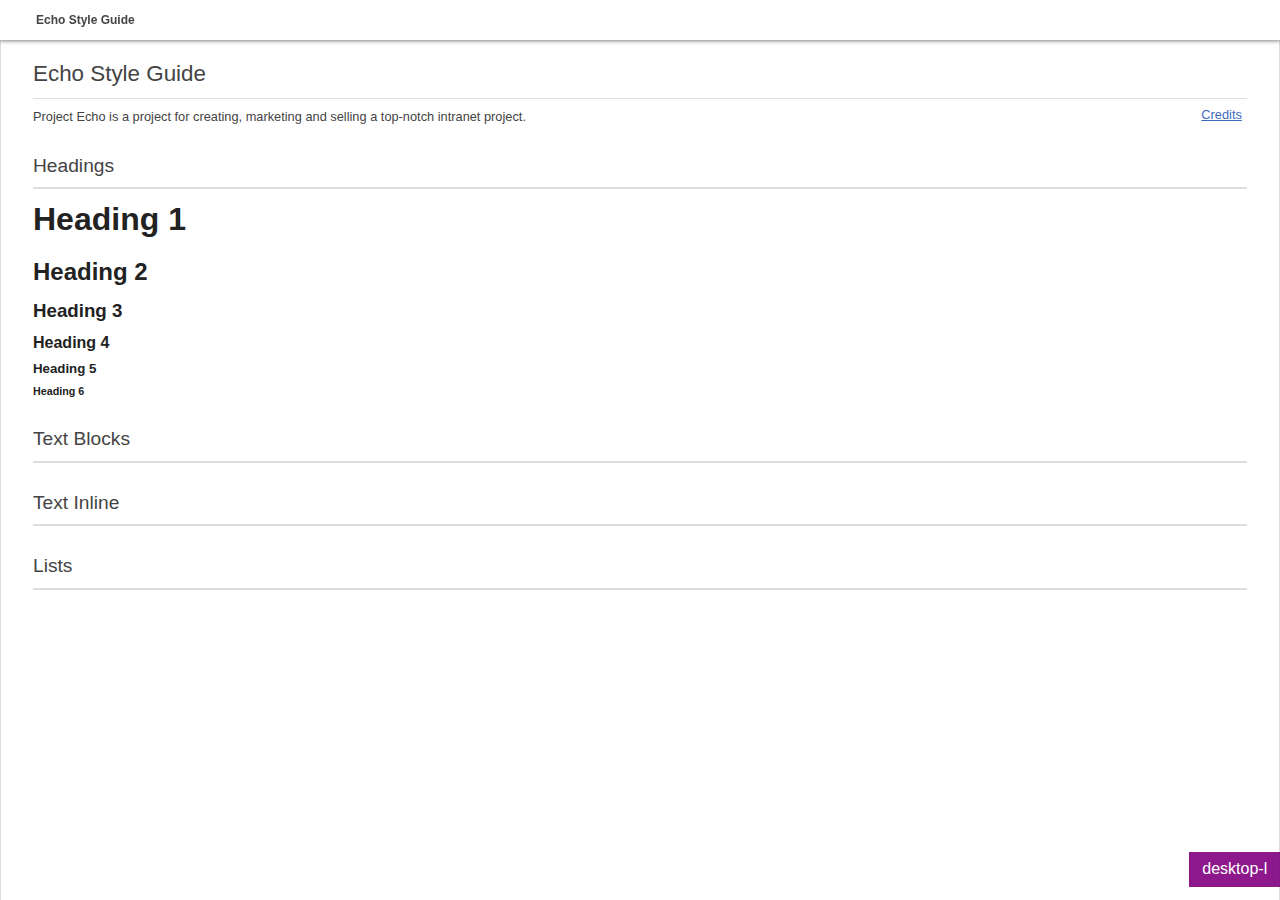
==== public/style-guide.html @ 348e1213 "Updates and a Style Guide Builder" ====
<!DOCTYPE html>
<!--[if IE 7 ]><html lang="en" class="no-js iex lt-ie9 ie7"><![endif]-->
<!--[if IE 8 ]><html lang="en" class="no-js iex lt-ie9 ie8"><![endif]-->
<!--[if IE 9 ]><html lang="en" class="no-js iex ie9"><![endif]-->
<!--[if (gt IE 9)|!(IE)]><!--><html lang="en" class="no-js"><!--<![endif]-->
    <head>
        <meta charset="utf-8">
        <meta http-equiv="X-UA-Compatible" content="IE=edge">
        <title></title>
        <meta name="description" content="">
        <!-- Set the meta for iOS Home Screen settings -->
        <meta name="apple-mobile-web-app-capable" content="yes">
        <meta name="apple-mobile-web-app-status-bar-style" content="black">
        <!-- Set the meta for smartphones to resize properly -->
        <meta name="viewport" content="width=device-width, initial-scale=1">
        <!-- Place favicon.ico and apple-touch-icon(s) in the root directory -->
        <link rel="apple-touch-icon" href="apple-touch-icon.png" />
        <!-- XRayHTML styles -->
        <link href="style-guide/dist/X-rayHTML.css" rel="stylesheet">
        <link href="style-guide/libs/prism.css" rel="stylesheet">
        <!-- The Style Guide styles -->
        <link href="style-guide/css/sg-styles.css" rel="stylesheet">
		<!-- Set the framework styles -->
        <link rel="stylesheet" href="css/style.css">
        <!-- Import modernizr here to set the browser capabilities -->
        <script src="/js/lib/modernizr-dev.min.js"></script>
        <!--[if lt IE 9]>
	      <script src="https://oss.maxcdn.com/libs/respond.js/1.3.0/respond.min.js"></script>
	    <![endif]-->
    </head>
    
    <body class="logged-in">
        <!--[if lt IE 8]>
            <p class="browsehappy">You are using an <strong>outdated</strong> browser. Please <a href="http://browsehappy.com/">upgrade your browser</a> to improve your experience.</p>
        <![endif]-->
		
		<!-- DO NOT CHANGE: DO CHANGE YOUR PROJECT DETAILS IN config.kit -->
		<!-- KIT VARIABLE == ENTER THE NAME OF YOUR PROJECT HERE -->

<!-- KIT VARIABLE == ENTER THE DESCRIPTION OF YOUR PROJECT HERE -->
		<nav id="sg-menu">
	<span>Echo Style Guide</span>
	<span id="toc"></span>
</nav>
					
		<!-- METHOD ==
			Wrap snippets in <div data-xrayhtml="flip" class="prism zeroclip"></div> and avoid white-space
		-->
		
		<!-- Begin #style-guide -->
		<div id="style-guide">
		
			<h1 class="sg-element">Echo Style Guide</h1>
			<p class="sg-element">Project Echo is a project for creating, marketing and selling a top-notch intranet project.</p>
			
			<!-- Credits (show/hide toggle) -->
			<div class="credits sg-element">
				<button type="button">Credits</button>
				<div class="details">
					<h3>Credits</h3>
					<p>This is a basic style guide for Echo, plus the HTML that you need to generate the elements. The code and its presentation is generated by <a href="https://github.com/filamentgroup/X-rayHTML" rel="external">Filament Group's XRayHTML project</a>.</p>
					<p>The menu is built automatically using <a href="http://www.jankoatwarpspeed.com/automatically-generate-table-of-contents-using-jquery/" rel="external">Janko's Table of Contents script</a></p>
					<p>The smooth scroll uses <a href="http://css-tricks.com/snippets/jquery/smooth-scrolling/" rel="external">a snippet from CSS Tricks</a>.</p>
					<p>The project uses <a href="http://incident57.com/codekit/index.html" rel="external">Bryan Jones's most excellent CodeKit</a> <a href="http://incident57.com/codekit/help.html#kit" rel="external">.kit language</a> to provide <code>variables</code> and <code>includes</code>, and for compiling the <a href="http://lesscss.org" rel="external">LESS</a>. <strong>LESS and CodeKit 2 are the best things to happen to front-end development since CSS. Fact.</strong></p>
				</div>
			</div>
			<!-- End credits -->
			
<!-- Back indent all elements to avoid unnecessary whitespace in the code display -->
<h2 class="sg-element">Headings</h2>
<section>			
<div data-xrayhtml="flip" class="prism zeroclip"><h1>Heading 1</h1>
<h2>Heading 2</h2>
<h3>Heading 3</h3>
<h4>Heading 4</h4>
<h5>Heading 5</h5>
<h6>Heading 6</h6></div>
</section>
			
			<h2 class="sg-element">Text Blocks</h2>
			
			
			<h2 class="sg-element">Text Inline</h2>
			
			
			<h2 class="sg-element">Lists</h2>
        	
		</div>
		<!-- End #style-guide -->

        <!-- Begin JS calls -->
        <!-- script src="//ajax.googleapis.com/ajax/libs/jquery/1.11.0/jquery.min.js"></script>
        <script>window.jQuery || document.write('<script src="js/lib/jquery-1.11.0.min.js"><\/script>')</script -->
        <script src="/js/lib/jquery-1.11.0.min.js"></script>
        <!-- script src="libs/jquery/jquery.js"></script -->
		<script src="style-guide/src/sg.js"></script>
		<script src="style-guide/src/X-rayHTML.js"></script>
	
		<!-- Demo Extras! -->
		<script src="style-guide/libs/prism.min.js"></script>
		<script src="style-guide/libs/ZeroClipboard.min.js"></script>
	
		<script>
			$( window ).bind( "create.xrayhtml", function( e ) {
				var prism = !!~e.target.getAttribute( "class" ).indexOf( "prism" ),
					zeroclip = !!~e.target.getAttribute( "class" ).indexOf( "zeroclip" ),
					flash = !!( navigator.mimeTypes[ "application/x-shockwave-flash" ] || "ActiveXObject" in window );
	
				if( prism && "Prism" in window ) {
					$( ".prism" ).find( "code" ).addClass( "language-markup" );
					Prism.highlightAll();
				}
	
				if( zeroclip && "ZeroClipboard" in window && flash ) {
					$( e.target ).each(function() {
						var copy = $( "<a/>", {
								"class" : "btn btn-copy",
								"href" : "#",
								"text" : "Copy to Clipboard"
							}),
							code = $( this ).find( "code" ).text(),
							clip = new ZeroClipboard( copy, { 
								moviePath: "/style-guide/libs/ZeroClipboard.swf",
								text: code
							});
	
						$( this ).find( ".source-panel" ).prepend( copy );
					});
				}
			});
			// Smooth scrolling (with 40px top menu offset) -->
			$(function() {
				$('a[href*=#]:not([href=#])').click(function() {
					if (location.pathname.replace(/^\//,'') == this.pathname.replace(/^\//,'') && location.hostname == this.hostname) {
						var target = $(this.hash);
						target = target.length ? target : $('[name=' + this.hash.slice(1) +']');
						if (target.length) {
							$('html,body').animate({
								scrollTop: (($(target).offset().top) - 40)
								}, 1000);
							return false;
						}
					}
				});
			});
			// Build an index of h2 IDs
			$("h2.sg-element").each(function(i) {
		    var current = $(this);
		    current.attr("id", "title" + i);
		    $("#toc").append("<a id='link" + i + "' href='#title" +
		        i + "' title='" + current.attr("tagName") + "'>" + 
		        current.html() + "</a>");
			});
		</script>
    </body>
</html>
---- public/style-guide/dist/X-rayHTML.css ----
/* Code Viewer */

.source {
	position: relative;
}
.source-panel {
	tab-size: 3;
}
.source-panel pre {
	margin: 0;
}
.source-panel code {
	white-space: pre-wrap;
}


/* Flip Animation */

.method-flip {
	-webkit-perspective: 2500px;
	-moz-perspective: 2500px;
	perspective: 2500px;
}
.method-flip .snippet {
	padding: 0;
	margin: 0;
	position: relative;
	top: 0;
	left: 0;
	z-index: 2;
	min-height: 100%;
}
.method-flip .source-panel {
	position: absolute;
	top: 0;
	left: 0;
	width: 100%;
	height: 100%;
	/*overflow-x: scroll;*/
}

.method-flip .snippet {
	-webkit-transform: rotateY(0deg);
	-webkit-transform-style: preserve-3d;
	-webkit-backface-visibility: hidden;

	-moz-transform: rotateY(0deg);
	-moz-transform-style: preserve-3d;
	-moz-backface-visibility: hidden;

	-webkit-transition: -webkit-transform .4s ease-in-out;
	-moz-transition: -moz-transform .4s ease-in-out;
}
.method-flip.view-source .snippet {
	z-index: 1;
	-webkit-transform: rotateY(180deg);
	-moz-transform: rotateY(180deg);
}
.method-flip .source-panel {
	-webkit-transform: rotateY(-180deg);
	-webkit-backface-visibility: hidden;

	-moz-transform: rotateY(-180deg);
	-moz-backface-visibility: hidden;
	
	-moz-transition: all .4s ease-in-out;
	-webkit-transition: all .4s ease-in-out;
}
.method-flip.view-source .source-panel {
	z-index: 2;
	-webkit-transform: rotateY(0deg);
	-moz-transform: rotateY(0deg);
}
---- public/style-guide/libs/prism.css ----
/**
 * prism.js default theme for JavaScript, CSS and HTML
 * Based on dabblet (http://dabblet.com)
 * @author Lea Verou
 */

code[class*="language-"],
pre[class*="language-"] {
	color: black;
	text-shadow: 0 1px white;
	font-family: Consolas, Monaco, 'Andale Mono', monospace;
	direction: ltr;
	text-align: left;
	white-space: pre;
	word-spacing: normal;
	
	-moz-tab-size: 4;
	-o-tab-size: 4;
	tab-size: 4;
	
	-webkit-hyphens: none;
	-moz-hyphens: none;
	-ms-hyphens: none;
	hyphens: none;
}

/* Code blocks */
pre[class*="language-"] {
	padding: .8em 1em;
	margin: 0 0 .4em 0;
	overflow: auto;	
}

:not(pre) > code[class*="language-"],
pre[class*="language-"] {
	background: #f5f2f0;
}

/* Inline code */
:not(pre) > code[class*="language-"] {
	padding: .1em;
	border-radius: .3em;
}

.token.comment,
.token.prolog,
.token.doctype,
.token.cdata {
	color: slategray;
}

.token.punctuation {
	color: #999;
}

.namespace {
	opacity: .7;
}

.token.property,
.token.tag,
.token.boolean,
.token.number {
	color: #905;
}

.token.selector,
.token.attr-name,
.token.string {
	color: #690;
}

.token.operator,
.token.entity,
.token.url,
.language-css .token.string,
.style .token.string {
	color: #a67f59;
	background: hsla(0,0%,100%,.5);
}

.token.atrule,
.token.attr-value,
.token.keyword {
	color: #07a;
}


.token.regex,
.token.important {
	color: #e90;
}

.token.important {
	font-weight: bold;
}

.token.entity {
	cursor: help;
}
pre[data-line] {
	position: relative;
	padding: 1em 0 1em 3em;
}
---- public/style-guide/css/sg-styles.css ----
@charset "UTF-8";
/*==== Styles for the presentation of the Style Guide ====*/
html,
body {
  padding: 0;
  margin: 0;
  background: #eee;
}
html {
  height: 100%;
}
body {
  min-height: 100%;
}
#sg-menu {
  position: fixed;
  left: 0;
  right: 0;
  top: 0;
  background: white;
  -webkit-box-shadow: 0 1px 4px rgba(0, 0, 0, 0.5);
  box-shadow: 0 1px 4px rgba(0, 0, 0, 0.5);
  font-size: 12px;
  padding: 0 2em;
}
#sg-menu a,
#sg-menu span {
  display: inline-block;
  font-weight: bold;
  padding: 0 1em;
  line-height: 40px;
}
#sg-menu a {
  color: #406abf;
  text-decoration: none;
}
#sg-menu a:hover {
  text-decoration: underline;
}
#sg-menu span {
  color: #444;
}
#style-guide {
  max-width: 1400px;
  border-left: 1px solid #ddd;
  border-right: 1px solid #ddd;
  margin: 0 auto;
  padding: 40px 2em;
  background: white;
  height: 100%;
  -webkit-box-shadow: 0 0 4px rgba(0, 0, 0, 0.5);
  box-shadow: 0 0 4px rgba(0, 0, 0, 0.5);
}
.sg-element {
  font-size: 80%;
  color: #444;
}
.sg-element h1,
h1.sg-element {
  border-bottom: 1px solid #ddd;
  font-size: 140%;
  margin: 0.4em 0;
  font-weight: 100;
  padding: 0.4em 0;
}
.sg-element h2,
h2.sg-element {
  border-bottom: 2px solid #ddd;
  margin: 1em 0 0.4em 0;
  font-size: 120%;
  font-weight: 100;
  padding: 0.4em 0;
}
.sg-element h3,
h3.sg-element {
  border-bottom: 1px solid #ddd;
  margin: 0.4em 0;
  font-size: 110%;
  font-weight: 200;
  padding: 0.4em 0;
}
.sg-element p,
p.sg-element {
  margin: 0.4em 0;
}
.sg-element p a,
p.sg-element a {
  color: #406abf;
}
.sg-element p a:hover,
p.sg-element a:hover {
  text-decoration: none;
}
.source-panel pre.language-markup {
  font-size: 90%;
}
.source-panel code.language-markup {
  font-size: 100%;
}
section .btn {
  font-size: 11px;
  font-weight: bold;
  padding: 0.4em 0.6em;
  -webkit-transition: 0.5s linear;
  transition: 0.5s linear;
}
section .btn:hover {
  -webkit-transition: 0.3s linear;
  transition: 0.3s linear;
}
section .btn.btn-small {
  color: #406abf;
  float: right;
  margin-top: -40px;
}
section .btn.btn-copy {
  color: #333;
  text-shadow: 0 1px 1px rgba(255, 255, 255, 0.9);
  display: block;
  background-color: #eee;
  border: 1px solid #bbb;
  background-image: -webkit-gradient(linear, left top, left bottom, from(#fefefe), to(#dddddd));
  background-image: -webkit-linear-gradient(top, #fefefe 0%, #dddddd 100%);
  background-image: linear-gradient(to bottom, #fefefe 0%, #dddddd 100%);
  text-decoration: none;
}
section .btn.btn-copy:hover {
  background-image: -webkit-gradient(linear, left bottom, left top, from(#fefefe), to(#dddddd));
  background-image: -webkit-linear-gradient(bottom, #fefefe 0%, #dddddd 100%);
  background-image: linear-gradient(to top, #fefefe 0%, #dddddd 100%);
  color: #264073;
  -webkit-transition: 0.3s linear;
  transition: 0.3s linear;
}
.credits {
  margin: 0 0.4em;
  padding: 0;
  border-left: 4px solid #ddd;
}
.credits button {
  float: right;
  border: none;
  background: none;
  padding: 0;
  margin: -24px 0 0.6em 1em;
  color: #406abf;
  text-decoration: underline;
}
.credits button:hover {
  text-decoration: none;
}
.credits .details {
  display: none;
  padding: 0 1em 0.4em 1em;
}
/*# sourceMappingURL=sg-styles.css.map */
---- public/css/style.css ----
@charset "utf-8";
/*-------- Set Up --------*/
/*---- Standard definitions: others are in 04-structure/01-page ----*/
* {
  -moz-box-sizing: border-box;
  -webkit-box-sizing: border-box;
  box-sizing: border-box;
}
html {
  padding: 0;
  margin: 0;
  height: 100%;
}
body {
  padding: 0;
  margin: 0;
  position: relative;
}
/*======== IMPORT CSS LIBRARIES ========*/
/*======== IMPORT STYLES ========*/
/*==== 01-Framework ====*/
/*! normalize.css v2.1.3 | MIT License | git.io/normalize */
/* ==========================================================================
   HTML5 display definitions
   ========================================================================== */
/**
 * Correct `block` display not defined in IE 8/9.
 */
article,
aside,
details,
figcaption,
figure,
footer,
header,
hgroup,
main,
nav,
section,
summary {
  display: block;
}
/**
 * Correct `inline-block` display not defined in IE 8/9.
 */
audio,
canvas,
video {
  display: inline-block;
}
/**
 * Prevent modern browsers from displaying `audio` without controls.
 * Remove excess height in iOS 5 devices.
 */
audio:not([controls]) {
  display: none;
  height: 0;
}
/**
 * Address `[hidden]` styling not present in IE 8/9.
 * Hide the `template` element in IE, Safari, and Firefox < 22.
 */
[hidden],
template {
  display: none;
}
/* ==========================================================================
   Base
   ========================================================================== */
/**
 * 1. Set default font family to sans-serif.
 * 2. Prevent iOS text size adjust after orientation change, without disabling
 *    user zoom.
 */
html {
  font-family: sans-serif;
  /* 1 */
  -ms-text-size-adjust: 100%;
  /* 2 */
  -webkit-text-size-adjust: 100%;
  /* 2 */
}
/**
 * Remove default margin.
 */
body {
  margin: 0;
}
/* ==========================================================================
   Links
   ========================================================================== */
/**
 * Remove the gray background color from active links in IE 10.
 */
a {
  background: transparent;
}
/**
 * Address `outline` inconsistency between Chrome and other browsers.
 */
a:focus {
  outline: thin dotted;
}
/**
 * Improve readability when focused and also mouse hovered in all browsers.
 */
a:active,
a:hover {
  outline: 0;
}
/* ==========================================================================
   Typography
   ========================================================================== */
/**
 * Address variable `h1` font-size and margin within `section` and `article`
 * contexts in Firefox 4+, Safari 5, and Chrome.
 */
h1 {
  font-size: 2em;
  margin: 0.67em 0;
}
/**
 * Address styling not present in IE 8/9, Safari 5, and Chrome.
 */
abbr[title] {
  border-bottom: 1px dotted;
}
/**
 * Address style set to `bolder` in Firefox 4+, Safari 5, and Chrome.
 */
b,
strong {
  font-weight: bold;
}
/**
 * Address styling not present in Safari 5 and Chrome.
 */
dfn {
  font-style: italic;
}
/**
 * Address differences between Firefox and other browsers.
 */
hr {
  -moz-box-sizing: content-box;
  -webkit-box-sizing: content-box;
  box-sizing: content-box;
  height: 0;
}
/**
 * Address styling not present in IE 8/9.
 */
mark {
  background: #ff0;
  color: #000;
}
/**
 * Correct font family set oddly in Safari 5 and Chrome.
 */
code,
kbd,
pre,
samp {
  font-family: monospace, serif;
  font-size: 1em;
}
/**
 * Improve readability of pre-formatted text in all browsers.
 */
pre {
  white-space: pre-wrap;
}
/**
 * Set consistent quote types.
 */
q {
  quotes: "\201C" "\201D" "\2018" "\2019";
}
/**
 * Address inconsistent and variable font size in all browsers.
 */
small {
  font-size: 80%;
}
/**
 * Prevent `sub` and `sup` affecting `line-height` in all browsers.
 */
sub,
sup {
  font-size: 75%;
  line-height: 0;
  position: relative;
  vertical-align: baseline;
}
sup {
  top: -0.5em;
}
sub {
  bottom: -0.25em;
}
/* ==========================================================================
   Embedded content
   ========================================================================== */
/**
 * Remove border when inside `a` element in IE 8/9.
 */
img {
  border: 0;
}
/**
 * Correct overflow displayed oddly in IE 9.
 */
svg:not(:root) {
  overflow: hidden;
}
/* ==========================================================================
   Figures
   ========================================================================== */
/**
 * Address margin not present in IE 8/9 and Safari 5.
 */
figure {
  margin: 0;
}
/* ==========================================================================
   Forms
   ========================================================================== */
/**
 * Define consistent border, margin, and padding.
 */
fieldset {
  border: 1px solid #c0c0c0;
  margin: 0 2px;
  padding: 0.35em 0.625em 0.75em;
}
/**
 * 1. Correct `color` not being inherited in IE 8/9.
 * 2. Remove padding so people aren't caught out if they zero out fieldsets.
 */
legend {
  border: 0;
  /* 1 */
  padding: 0;
  /* 2 */
}
/**
 * 1. Correct font family not being inherited in all browsers.
 * 2. Correct font size not being inherited in all browsers.
 * 3. Address margins set differently in Firefox 4+, Safari 5, and Chrome.
 */
button,
input,
select,
textarea {
  font-family: inherit;
  /* 1 */
  font-size: 100%;
  /* 2 */
  margin: 0;
  /* 3 */
}
/**
 * Address Firefox 4+ setting `line-height` on `input` using `!important` in
 * the UA stylesheet.
 */
button,
input {
  line-height: normal;
}
/**
 * Address inconsistent `text-transform` inheritance for `button` and `select`.
 * All other form control elements do not inherit `text-transform` values.
 * Correct `button` style inheritance in Chrome, Safari 5+, and IE 8+.
 * Correct `select` style inheritance in Firefox 4+ and Opera.
 */
button,
select {
  text-transform: none;
}
/**
 * 1. Avoid the WebKit bug in Android 4.0.* where (2) destroys native `audio`
 *    and `video` controls.
 * 2. Correct inability to style clickable `input` types in iOS.
 * 3. Improve usability and consistency of cursor style between image-type
 *    `input` and others.
 */
button,
html input[type="button"],
input[type="reset"],
input[type="submit"] {
  -webkit-appearance: button;
  /* 2 */
  cursor: pointer;
  /* 3 */
}
/**
 * Re-set default cursor for disabled elements.
 */
button[disabled],
html input[disabled] {
  cursor: default;
}
/**
 * 1. Address box sizing set to `content-box` in IE 8/9/10.
 * 2. Remove excess padding in IE 8/9/10.
 */
input[type="checkbox"],
input[type="radio"] {
  -webkit-box-sizing: border-box;
  -moz-box-sizing: border-box;
  box-sizing: border-box;
  /* 1 */
  padding: 0;
  /* 2 */
}
/**
 * 1. Address `appearance` set to `searchfield` in Safari 5 and Chrome.
 * 2. Address `box-sizing` set to `border-box` in Safari 5 and Chrome
 *    (include `-moz` to future-proof).
 */
input[type="search"] {
  -webkit-appearance: textfield;
  /* 1 */
  -moz-box-sizing: content-box;
  -webkit-box-sizing: content-box;
  /* 2 */
  box-sizing: content-box;
}
/**
 * Remove inner padding and search cancel button in Safari 5 and Chrome
 * on OS X.
 */
input[type="search"]::-webkit-search-cancel-button,
input[type="search"]::-webkit-search-decoration {
  -webkit-appearance: none;
}
/**
 * Remove inner padding and border in Firefox 4+.
 */
button::-moz-focus-inner,
input::-moz-focus-inner {
  border: 0;
  padding: 0;
}
/**
 * 1. Remove default vertical scrollbar in IE 8/9.
 * 2. Improve readability and alignment in all browsers.
 */
textarea {
  overflow: auto;
  /* 1 */
  vertical-align: top;
  /* 2 */
}
/* ==========================================================================
   Tables
   ========================================================================== */
/**
 * Remove most spacing between table cells.
 */
table {
  border-collapse: collapse;
  border-spacing: 0;
}
/*
 * HTML5 Boilerplate
 *
 * What follows is the result of much research on cross-browser styling.
 * Credit left inline and big thanks to Nicolas Gallagher, Jonathan Neal,
 * Kroc Camen, and the H5BP dev community and team.
 */
/* ==========================================================================
   Base styles: opinionated defaults
   ========================================================================== */
html,
button,
input,
select,
textarea {
  color: #222;
}
body {
  font-size: 1em;
  line-height: 1.4;
}
/*
 * Remove text-shadow in selection highlight: h5bp.com/i
 * These selection declarations have to be separate.
 * Customize the background color to match your design.
 */
::-moz-selection {
  background: #b3d4fc;
  text-shadow: none;
}
::selection {
  background: #b3d4fc;
  text-shadow: none;
}
/*
 * A better looking default horizontal rule
 */
hr {
  display: block;
  height: 1px;
  border: 0;
  border-top: 1px solid #ccc;
  margin: 1em 0;
  padding: 0;
}
/*
 * Remove the gap between images and the bottom of their containers: h5bp.com/i/440
 */
img {
  vertical-align: middle;
}
/*
 * Remove default fieldset styles.
 */
fieldset {
  border: 0;
  margin: 0;
  padding: 0;
}
/*
 * Allow only vertical resizing of textareas.
 */
textarea {
  resize: vertical;
}
/* ==========================================================================
   Chrome Frame prompt
   ========================================================================== */
.chromeframe {
  margin: 0.2em 0;
  background: #ccc;
  color: #000;
  padding: 0.2em 0;
}
/*====
	The LESS Toolbox contains mixins, textures and other useful elements.
	I have reduced this considerably, because Autoprefixer in CK2 handles much of the heavy lifting.
	Toolbox is not for styling mixins or variables: use the relevant variables files for those.
====*/
/*==== MEDIA QUERIES BREAKPOINTS ====*/
/* ---- Example deployment

section {
    @media @mobile {
      background: orange;
    }
    @media @tablet {
      background: purple;
    }
    @media @desktop {
      background: green;
    }
    @media @desktop-xl {
      background: blue;
    }
    @media @desktop, @desktop-xl {
      color: black;
    }
}

*/
/* !REMEMBER TO COMMENT THIS OUT FOR PRODUCTION! ====*/
body:before {
  background: red;
  color: white;
  content: "undefined";
  right: 0;
  opacity: 0.9;
  padding: 0.4em 0.8em;
  position: absolute;
  text-align: center;
  bottom: 0.8em;
  z-index: 9999;
}
@media only screen and (min-width: 1em) {
  body:before {
    background: orange;
    content: "mobile";
  }
}
@media only screen and (min-width: 30em) {
  body:before {
    background: green;
    content: "tablet";
  }
}
@media only screen and (min-width: 64em) {
  body:before {
    background: purple;
    content: "desktop";
  }
}
@media only screen and (min-width: 75em) {
  body:before {
    background: purple;
    content: "desktop-l";
  }
}
@media only screen and (min-width: 87.5em) {
  body:before {
    background: blue;
    content: "desktop-xl";
  }
}
/*.iex {
	body {
		&:before {
			display:none;
		}
	}
}*/
/*==== 02-Global-Variables ====*/
/*==== VIEWPORT FIXES: see http://getbootstrap.com/getting-started/#browsers for more ====*/
@-webkit-viewport {
  width: device-width;
}
@-moz-viewport {
  width: device-width;
}
@-ms-viewport {
  width: device-width;
}
@-o-viewport {
  width: device-width;
}
@viewport {
  width: device-width;
}
/*==== SPACING ELEMENTS ====*/
/*==== FONT UNITS ====*/
/*==== HIDE ELEMENTS USING POSITION (FOR TRANSITIONS) ====*/
/*==== COLOURS (or colors) ====*/
/*==== COMMON IMAGES ====*/
/*==== A:HREF BEHAVIOUR ====*/
a[rel*="external"] {
  text-decoration: none;
}
a[rel*="external"]:after {
  content: "\f08e";
  margin-left: 4px;
  color: #cccccc;
  vertical-align: top;
  font-size: 90%;
  text-decoration: none;
}
/*==== COMMON TEXTURES ====*/
@font-face {
  font-family: 'FontAwesome';
  src: url('../fonts/fontawesome-webfont.eot?v=4.0.3');
  src: url('../fonts/fontawesome-webfont.eot?#iefix&v=4.0.3') format('embedded-opentype'), url('../fonts/fontawesome-webfont.woff?v=4.0.3') format('woff'), url('../fonts/fontawesome-webfont.ttf?v=4.0.3') format('truetype'), url('../fonts/fontawesome-webfont.svg?v=4.0.3#fontawesomeregular') format('svg');
}
.fonticon,
a[rel*="external"]:after,
[data-icon]:before {
  font-family: 'FontAwesome';
  font-style: normal;
  font-weight: normal;
  line-height: 1;
  -webkit-font-smoothing: antialiased;
  -moz-osx-font-smoothing: grayscale;
  margin-right: 4px;
}
[data-icon]:before {
  content: attr(data-icon);
  speak: none;
}
/*<a href="#rss" class="icon-alone">
  <span aria-hidden="true" data-icon="&#x25a8;"></span>
  <span class="screen-reader-text">RSS</span>
</a>*/
.icon-only {
  display: block;
}
.icon-only .screen-reader-text {
  /* Reusable, toolbox kind of class */
  position: absolute;
  top: -9999px;
  left: -9999px;
}
/*==== FORM AND INPUT ELEMENTS ====*/
[placeholder]:focus::-webkit-input-placeholder {
  -webkit-transition: opacity 0.5s 0.5s ease;
  transition: opacity 0.5s 0.5s ease;
  opacity: 0;
}
:-moz-placeholder {
  color: #999999;
}
::-moz-placeholder {
  color: #999999;
}
:-ms-input-placeholder {
  color: #999999;
}
::-webkit-input-placeholder {
  color: #999999;
}
textarea,
select {
  -moz-box-sizing: border-box;
  -webkit-box-sizing: border-box;
  box-sizing: border-box;
  width: 100%;
}
input[type='text'],
input[type='search'],
input[type='password'],
input[type='tel'],
input[type='url'],
input[type='email'] {
  -moz-box-sizing: border-box;
  -webkit-box-sizing: border-box;
  box-sizing: border-box;
  width: 100%;
}
input[type='text']:hover,
input[type='search']:hover,
input[type='password']:hover,
input[type='tel']:hover,
input[type='url']:hover,
input[type='email']:hover,
input[type='text']:focus,
input[type='search']:focus,
input[type='password']:focus,
input[type='tel']:focus,
input[type='url']:focus,
input[type='email']:focus {
  background-color: #eeeeee;
  outline: none;
}
input[type='text']:invalid,
input[type='search']:invalid,
input[type='password']:invalid,
input[type='tel']:invalid,
input[type='url']:invalid,
input[type='email']:invalid {
  background: #ff3333;
  position: relative;
}
/*==== BASIC COLUMN CONTROLS ====*/
/*==== STANDARD TYPOGRAGHY ====*/
/* !Headings ----*/
h1,
h2 {
  margin: 0.2em 0 0.4em 0;
  padding: 0;
}
h3,
h4,
h5,
h6 {
  margin: 0.4em 0;
  padding: 0;
}
ol,
ul,
li {
  margin: 0;
  padding: 0;
  list-style-type: none;
}
/* !Blockquote ----*/
blockquote {
  border-left: 8px solid #7ea080;
  margin: 1.2em 0.8em;
  padding: 0 0.8em;
  position: relative;
}
/*==== ANIMATIONS ====*/
@-webkit-keyframes fly-in-left {
  to {
    left: 10%;
  }
}
/*==== 03-Structure ====*/
/*==== MAIN FRAMEWORK OUTLINE ====*/
html {
  background: #eeeeee;
}
body {
  height: 100%;
}
#app-container {
  height: 100%;
  *zoom: 1;
}
#app-container:before,
#app-container:after {
  content: " ";
  /* 1 */
  display: table;
  /* 2 */
}
#app-container:after {
  clear: both;
}
#app-container .col {
  height: 100%;
  float: left;
  -webkit-transition: 0.3s linear;
  transition: 0.3s linear;
  min-height: 1px;
}
#app-container .col-main {
  width: 100%;
}
#app-container .col-main .inner {
  margin: 0;
}
@media only screen and (min-width: 1em) {
  #app-container .col-main .inner {
    margin-right: 30px;
    margin-left: 30px;
  }
}
@media only screen and (min-width: 30em) {
  #app-container .col-main .inner {
    margin-right: 240px;
    margin-left: 30px;
  }
}
@media only screen and (min-width: 64em) {
  #app-container .col-main .inner {
    margin-left: 240px;
    margin-right: 240px;
  }
}
#app-container .col-left {
  background: #4c384b;
  margin: 0;
  -webkit-box-shadow: 5px 0 16px rgba(0, 0, 0, 0.4);
  box-shadow: 5px 0 16px rgba(0, 0, 0, 0.4);
}
@media only screen and (min-width: 1em) {
  #app-container .col-left {
    width: 30px;
    margin-right: -30px;
    overflow: hidden;
  }
}
@media only screen and (min-width: 64em) {
  #app-container .col-left {
    margin-right: -240px;
    width: 240px;
  }
}
#app-container .col-right {
  background: white;
  margin: 0;
  -webkit-box-shadow: -5px 0 16px rgba(0, 0, 0, 0.4);
  box-shadow: -5px 0 16px rgba(0, 0, 0, 0.4);
}
@media only screen and (min-width: 1em) {
  #app-container .col-right {
    width: 30px;
    margin-left: -30px;
    overflow: hidden;
  }
}
@media only screen and (min-width: 30em) {
  #app-container .col-right {
    margin-left: -240px;
    width: 240px;
  }
}
@media only screen and (min-width: 64em) {
  #app-container .col-right {
    margin-left: -240px;
    width: 240px;
  }
}
/*==== 04-Components ====*/
/*==== USER PROFILE ====*/
/*==== STANDARD STYLES FOR WIDGET SURROUNDS ====*/
.widget-layout .widget {
  border: 1px solid #cccccc;
  background: white;
  width: 40%;
  padding: 0.4em 0.8em;
}
/*==== 101-Libraries ====*/
/*==== 11-media-queries ====*/
/* ==========================================================================
   Print styles.
   Inlined to avoid required HTTP connection: h5bp.com/r
   ========================================================================== */
@media print {
  * {
    background: transparent !important;
    color: #000000 !important;
    /* Black prints faster: h5bp.com/s */
    -webkit-box-shadow: none !important;
    box-shadow: none !important;
    text-shadow: none !important;
  }
  a,
  a:visited {
    text-decoration: underline;
  }
  /*
a[href]:after {
        content: " (" attr(href) ")";
        }
*/
  abbr[title]:after {
    content: " (" attr(title) ")";
  }
  /*
	 * Don't show links for images, or javascript/internal links
	 */
  .ir a:after,
  a[href^="javascript:"]:after,
  a[href^="#"]:after {
    content: "";
  }
  pre,
  blockquote {
    border: 1px solid #999999;
    page-break-inside: avoid;
  }
  thead {
    display: table-header-group;
    /* h5bp.com/t */
  }
  tr,
  img {
    page-break-inside: avoid;
  }
  img {
    max-width: 100% !important;
  }
  @page {
    margin: 0.5cm;
  }
  p,
  h2,
  h3 {
    orphans: 3;
    widows: 3;
  }
  h2,
  h3 {
    page-break-after: avoid;
  }
  .user-menu,
  .display-panel,
  .user-menu-toggle,
  .app-menu {
    display: none;
  }
  .app-header {
    position: static;
  }
  .display-panel {
    top: 0 !important;
    left: 0 !important;
  }
}
/* ==========================================================================
   Helper classes
   ========================================================================== */
@-ms-viewport {
  width: device-width;
}
/* ==== Originally from HTML5 Boilerplate—downloaded 01/09/2012—and then realised in LESS by Chris Mounsey, 01/09/2012 ==== */
/*
 * Image replacement
 */
.ir {
  background-color: transparent;
  border: 0;
  overflow: hidden;
  /* IE 6/7 fallback */
  *text-indent: -9999px;
}
.ir:before {
  content: "";
  display: block;
  width: 0;
  height: 100%;
}
/*
 * Hide from both screenreaders and browsers: h5bp.com/u
 */
.hidden {
  display: none !important;
  visibility: hidden;
}
/*
 * Hide only visually, but have it available for screenreaders: h5bp.com/v
 */
.visuallyhidden {
  border: 0;
  clip: rect(0 0 0 0);
  height: 1px;
  margin: -1px;
  overflow: hidden;
  padding: 0;
  position: absolute;
  width: 1px;
  text-indent: -9999px;
}
/*
 * Extends the .visuallyhidden class to allow the element to be focusable
 * when navigated to via the keyboard: h5bp.com/p
 */
.visuallyhidden .focusable:active,
.visuallyhidden .focusable:focus {
  clip: auto;
  height: auto;
  margin: 0;
  overflow: visible;
  position: static;
  width: auto;
}
/*
 * Hide visually and from screenreaders, but maintain layout
 */
.invisible {
  visibility: hidden;
}
/*
 * Clearfix: contain floats
 *
 * For modern browsers
 * 1. The space content is one way to avoid an Opera bug when the
 *    `contenteditable` attribute is included anywhere else in the document.
 *    Otherwise it causes space to appear at the top and bottom of elements
 *    that receive the `clearfix` class.
 * 2. The use of `table` rather than `block` is only necessary if using
 *    `:before` to contain the top-margins of child elements.
 */
.clearfix {
  *zoom: 1;
}
.clearfix:before,
.clearfix:after {
  content: " ";
  /* 1 */
  display: table;
  /* 2 */
}
.clearfix:after {
  clear: both;
}
/*======== END STYLES ========*/
/*# sourceMappingURL=style.css.map */
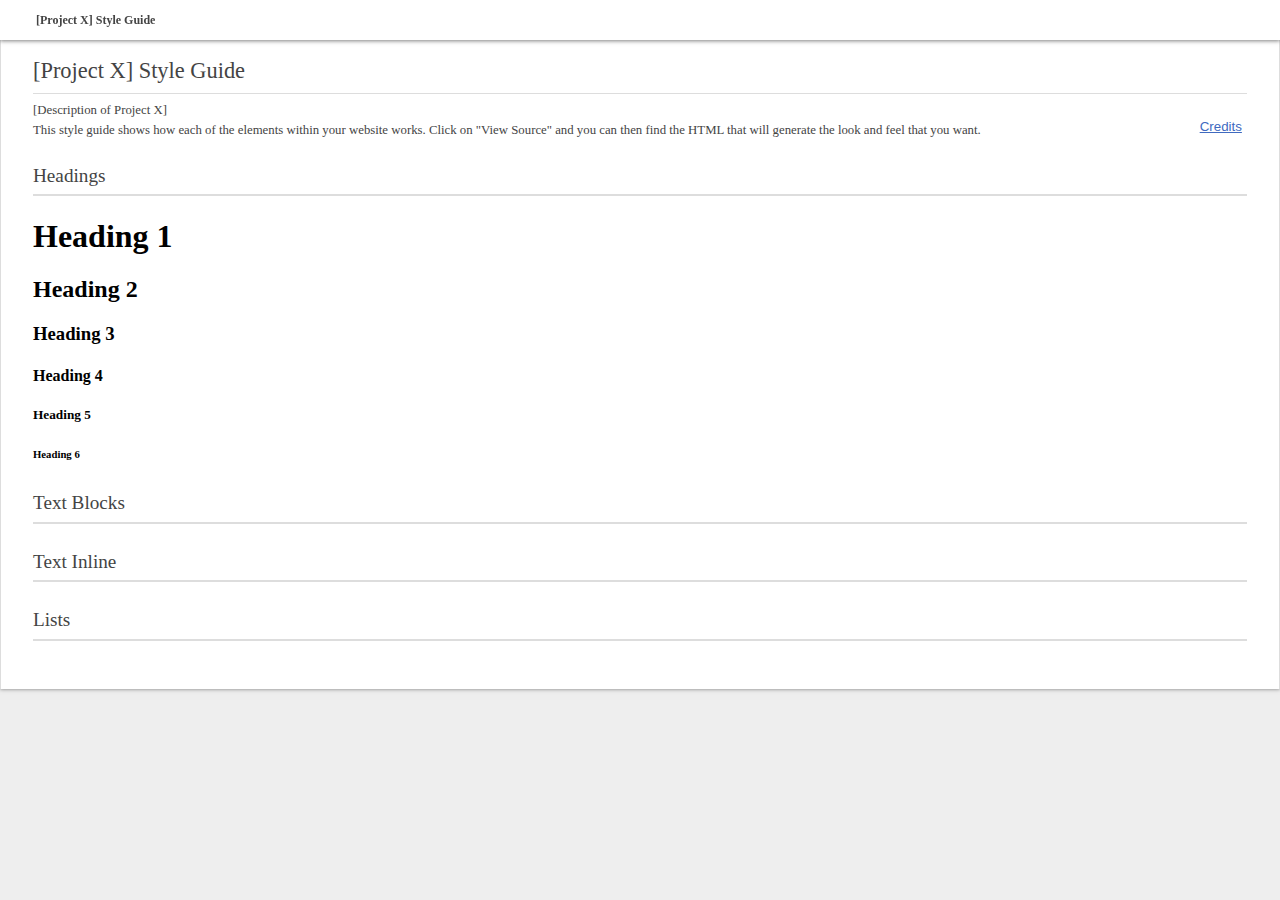
==== commit 50cb1d41: "Added more config variables to the Style Guide" ====
--- a/public/style-guide.html
+++ b/public/style-guide.html
@@ -6,7 +6,15 @@
     <head>
         <meta charset="utf-8">
         <meta http-equiv="X-UA-Compatible" content="IE=edge">
-        <title></title>
+        <!-- DO NOT CHANGE THIS IMPORT: DO CHANGE YOUR PROJECT DETAILS IN config.kit -->
+		<!-- KIT VARIABLE == ENTER THE NAME OF YOUR PROJECT HERE -->
+
+<!-- KIT VARIABLE == ENTER THE DESCRIPTION OF YOUR PROJECT HERE -->
+
+<!-- KIT VARIABLE == ENTER THE PATH TO YOUR PROJECT'S CSS FILE -->
+
+<!-- KIT VARIABLE == ENTER A "HOW TO USE" HERE -->
+        <title>[Project X] Style Guide</title>
         <meta name="description" content="">
         <!-- Set the meta for iOS Home Screen settings -->
         <meta name="apple-mobile-web-app-capable" content="yes">
@@ -21,7 +29,7 @@
         <!-- The Style Guide styles -->
         <link href="style-guide/css/sg-styles.css" rel="stylesheet">
 		<!-- Set the framework styles -->
-        <link rel="stylesheet" href="css/style.css">
+        <link rel="stylesheet" href="/css/style.css">
         <!-- Import modernizr here to set the browser capabilities -->
         <script src="/js/lib/modernizr-dev.min.js"></script>
         <!--[if lt IE 9]>
@@ -34,12 +42,9 @@
             <p class="browsehappy">You are using an <strong>outdated</strong> browser. Please <a href="http://browsehappy.com/">upgrade your browser</a> to improve your experience.</p>
         <![endif]-->
 		
-		<!-- DO NOT CHANGE: DO CHANGE YOUR PROJECT DETAILS IN config.kit -->
-		<!-- KIT VARIABLE == ENTER THE NAME OF YOUR PROJECT HERE -->
-
-<!-- KIT VARIABLE == ENTER THE DESCRIPTION OF YOUR PROJECT HERE -->
+		<!-- DO NOT CHANGE THIS IMPORT -->
 		<nav id="sg-menu">
-	<span>Echo Style Guide</span>
+	<span>[Project X] Style Guide</span>
 	<span id="toc"></span>
 </nav>
 					
@@ -50,15 +55,16 @@
 		<!-- Begin #style-guide -->
 		<div id="style-guide">
 		
-			<h1 class="sg-element">Echo Style Guide</h1>
-			<p class="sg-element">Project Echo is a project for creating, marketing and selling a top-notch intranet project.</p>
+			<h1 class="sg-element">[Project X] Style Guide</h1>
+			<p class="sg-element">[Description of Project X]</p>
+			<p class="sg-element">This style guide shows how each of the elements within your website works. Click on "View Source" and you can then find the HTML that will generate the look and feel that you want.</p>
 			
 			<!-- Credits (show/hide toggle) -->
 			<div class="credits sg-element">
 				<button type="button">Credits</button>
 				<div class="details">
 					<h3>Credits</h3>
-					<p>This is a basic style guide for Echo, plus the HTML that you need to generate the elements. The code and its presentation is generated by <a href="https://github.com/filamentgroup/X-rayHTML" rel="external">Filament Group's XRayHTML project</a>.</p>
+					<p>This is a basic style guide for [Project X], plus the HTML that you need to generate the elements. The code and its presentation is generated by <a href="https://github.com/filamentgroup/X-rayHTML" rel="external">Filament Group's XRayHTML project</a>.</p>
 					<p>The menu is built automatically using <a href="http://www.jankoatwarpspeed.com/automatically-generate-table-of-contents-using-jquery/" rel="external">Janko's Table of Contents script</a></p>
 					<p>The smooth scroll uses <a href="http://css-tricks.com/snippets/jquery/smooth-scrolling/" rel="external">a snippet from CSS Tricks</a>.</p>
 					<p>The project uses <a href="http://incident57.com/codekit/index.html" rel="external">Bryan Jones's most excellent CodeKit</a> <a href="http://incident57.com/codekit/help.html#kit" rel="external">.kit language</a> to provide <code>variables</code> and <code>includes</code>, and for compiling the <a href="http://lesscss.org" rel="external">LESS</a>. <strong>LESS and CodeKit 2 are the best things to happen to front-end development since CSS. Fact.</strong></p>
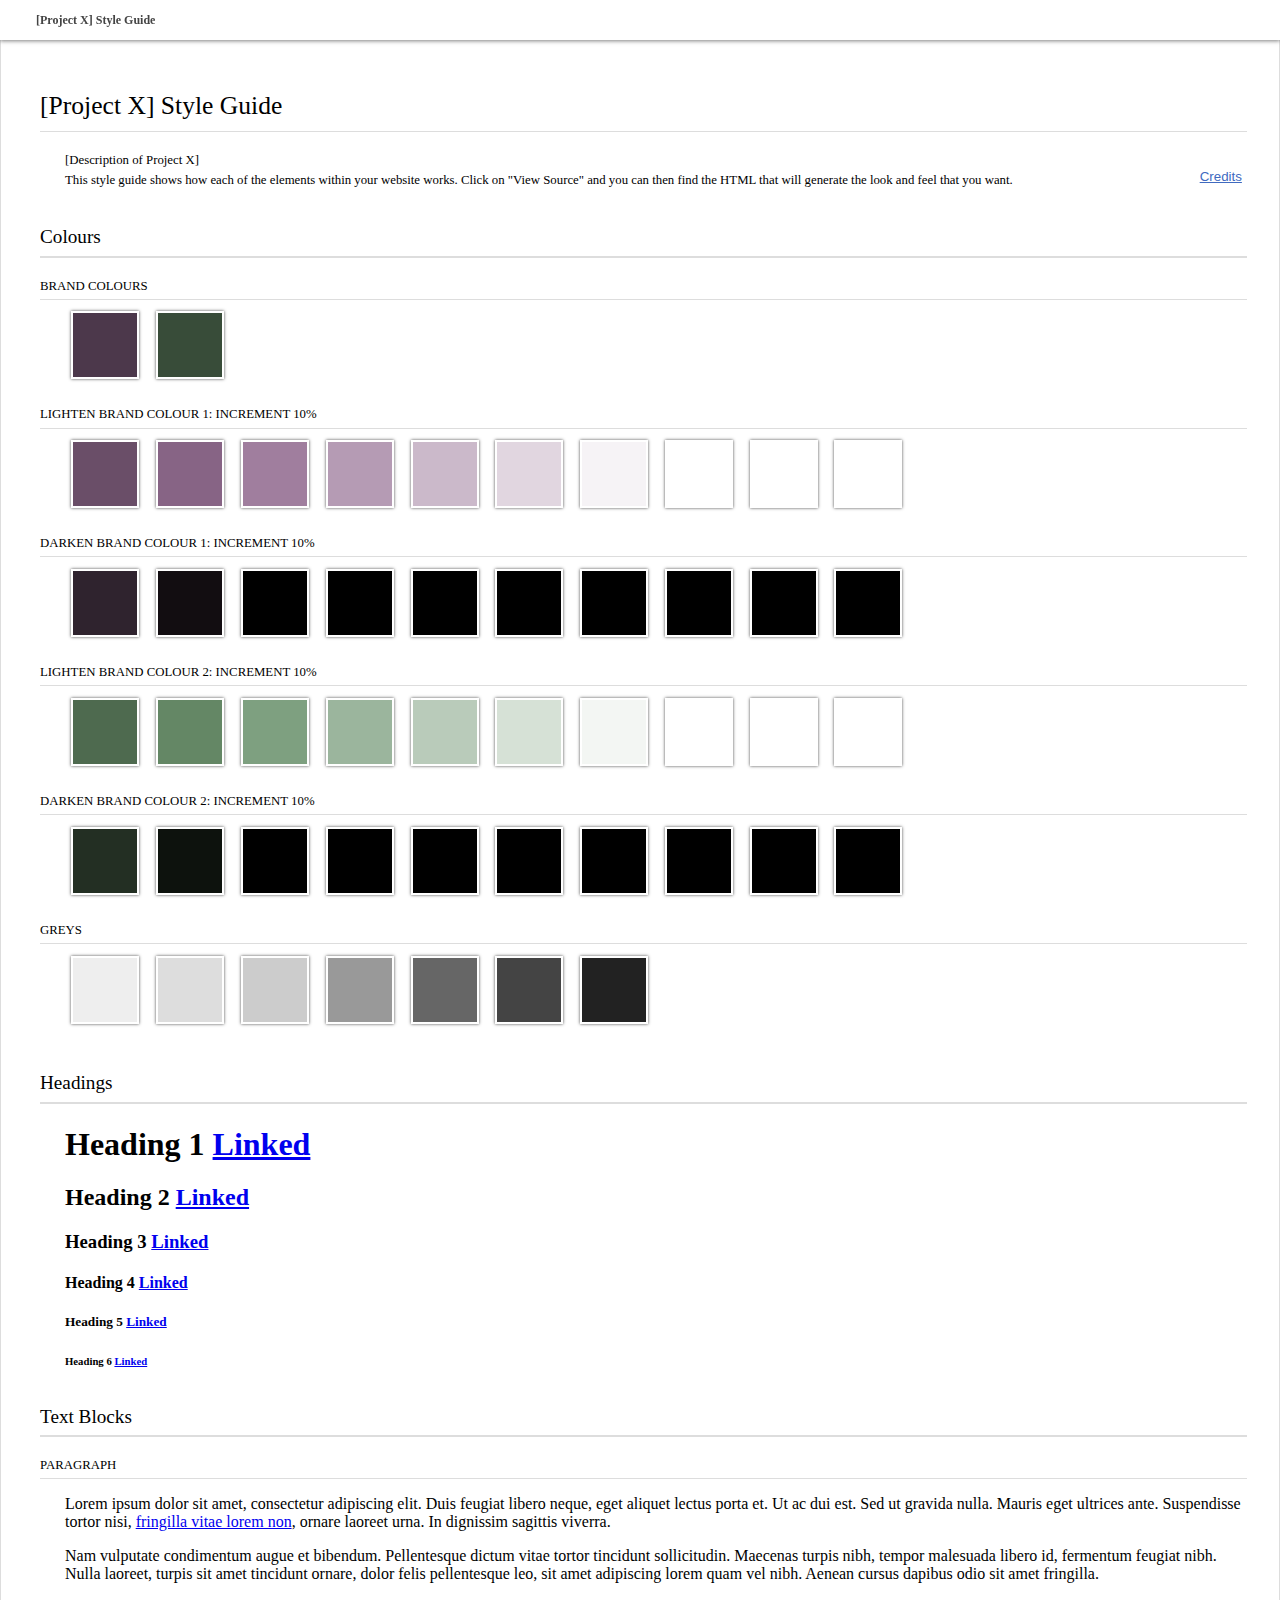
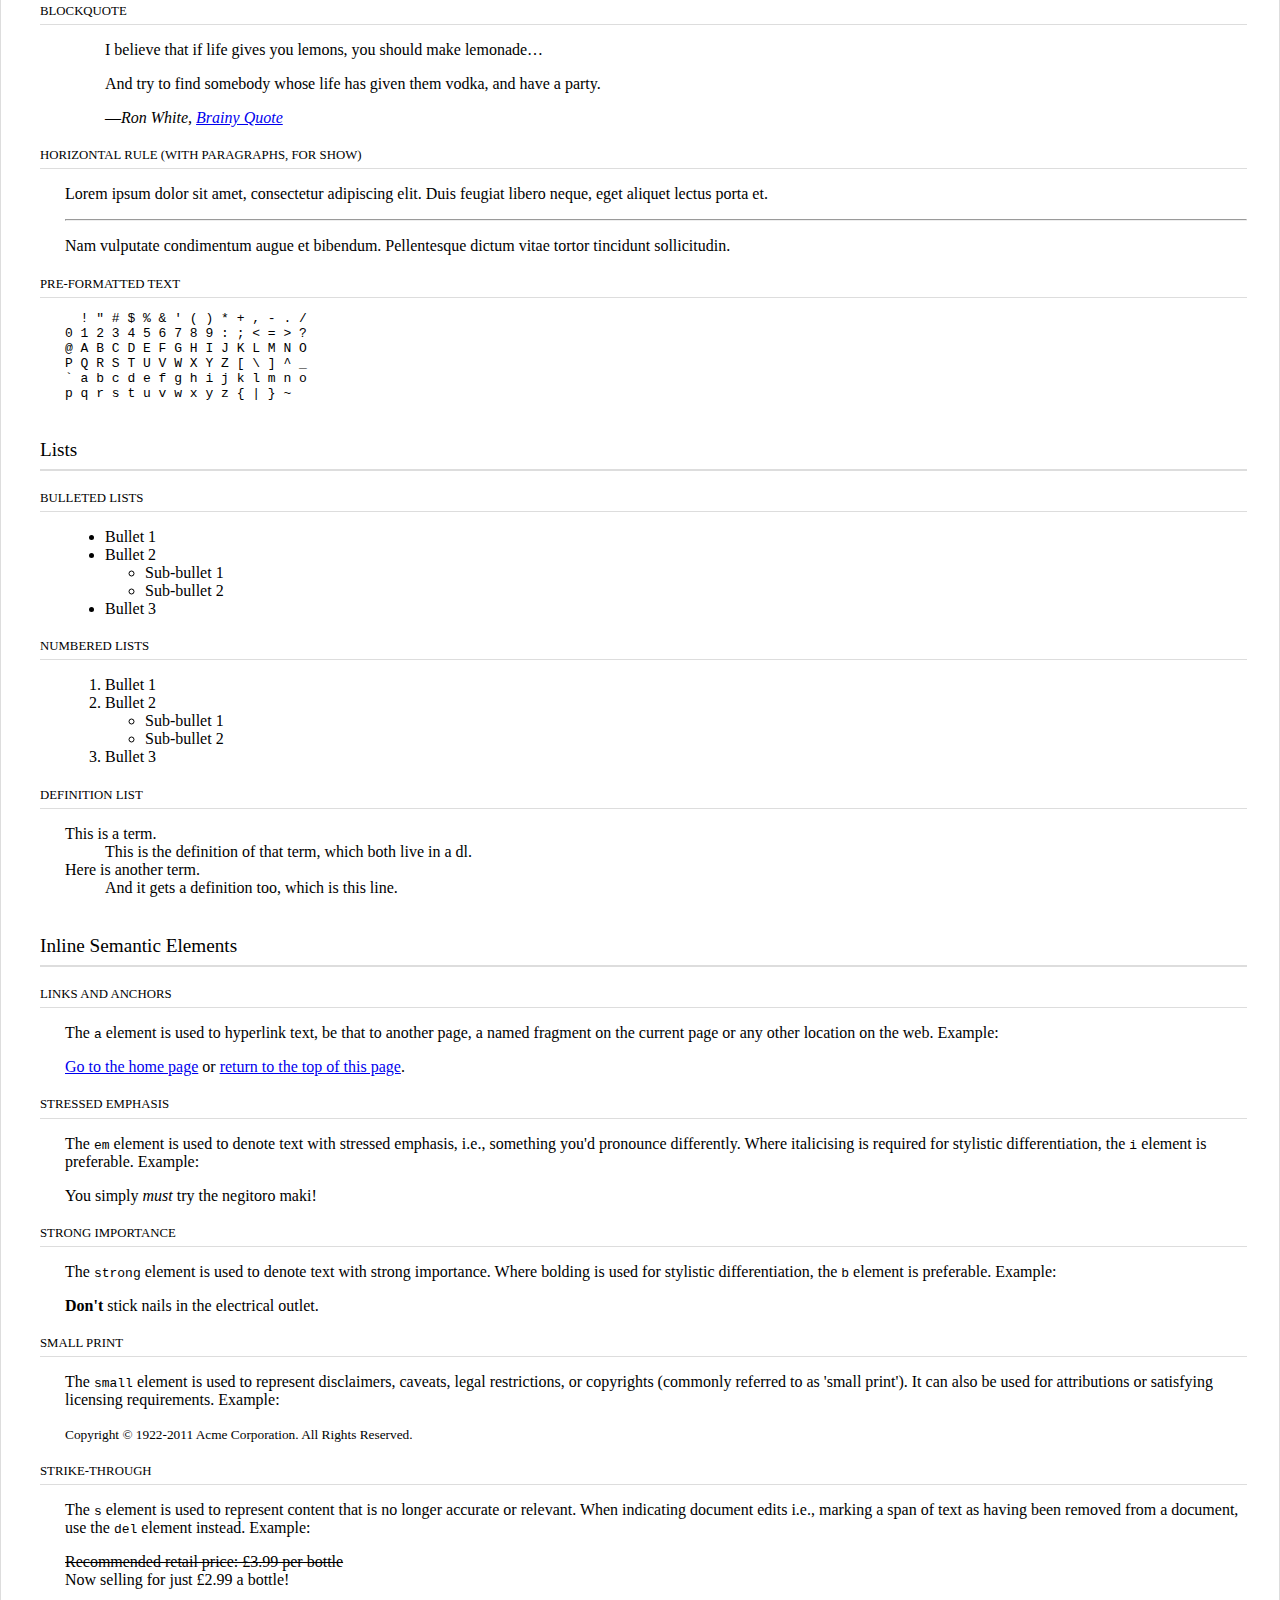
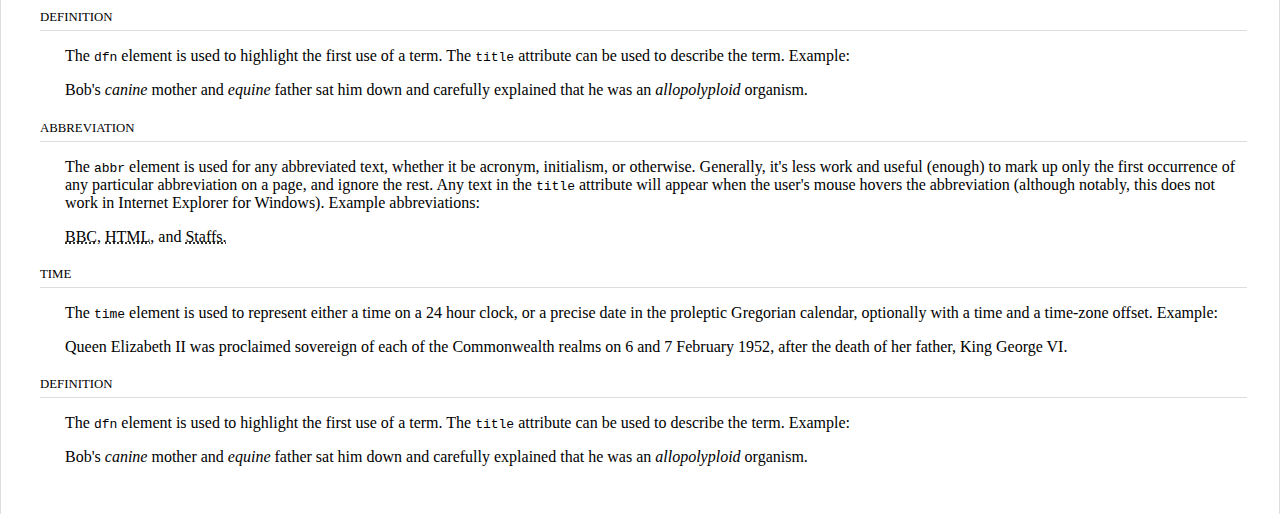
==== commit a17bacb0: "Adding colour swatches to the Style Guide" ====
--- a/public/style-guide.html
+++ b/public/style-guide.html
@@ -2,7 +2,7 @@
 <!--[if IE 7 ]><html lang="en" class="no-js iex lt-ie9 ie7"><![endif]-->
 <!--[if IE 8 ]><html lang="en" class="no-js iex lt-ie9 ie8"><![endif]-->
 <!--[if IE 9 ]><html lang="en" class="no-js iex ie9"><![endif]-->
-<!--[if (gt IE 9)|!(IE)]><!--><html lang="en" class="no-js"><!--<![endif]-->
+<!--[if (gt IE 9)|!(IE)]><!--><html lang="en" class="no-js sg-html"><!--<![endif]-->
     <head>
         <meta charset="utf-8">
         <meta http-equiv="X-UA-Compatible" content="IE=edge">
@@ -37,7 +37,7 @@
 	    <![endif]-->
     </head>
     
-    <body class="logged-in">
+    <body class="sg-body">
         <!--[if lt IE 8]>
             <p class="browsehappy">You are using an <strong>outdated</strong> browser. Please <a href="http://browsehappy.com/">upgrade your browser</a> to improve your experience.</p>
         <![endif]-->
@@ -65,32 +65,227 @@
 				<div class="details">
 					<h3>Credits</h3>
 					<p>This is a basic style guide for [Project X], plus the HTML that you need to generate the elements. The code and its presentation is generated by <a href="https://github.com/filamentgroup/X-rayHTML" rel="external">Filament Group's XRayHTML project</a>.</p>
-					<p>The menu is built automatically using <a href="http://www.jankoatwarpspeed.com/automatically-generate-table-of-contents-using-jquery/" rel="external">Janko's Table of Contents script</a></p>
-					<p>The smooth scroll uses <a href="http://css-tricks.com/snippets/jquery/smooth-scrolling/" rel="external">a snippet from CSS Tricks</a>.</p>
-					<p>The project uses <a href="http://incident57.com/codekit/index.html" rel="external">Bryan Jones's most excellent CodeKit</a> <a href="http://incident57.com/codekit/help.html#kit" rel="external">.kit language</a> to provide <code>variables</code> and <code>includes</code>, and for compiling the <a href="http://lesscss.org" rel="external">LESS</a>. <strong>LESS and CodeKit 2 are the best things to happen to front-end development since CSS. Fact.</strong></p>
-				</div>
+
+<p>The menu is built automatically using <a href="http://www.jankoatwarpspeed.com/automatically-generate-table-of-contents-using-jquery/" rel="external">Janko's Table of Contents script</a></p>
+
+<p>The smooth scroll uses <a href="http://css-tricks.com/snippets/jquery/smooth-scrolling/" rel="external">a snippet from CSS Tricks</a>.</p>
+
+<p>The project uses <a href="http://incident57.com/codekit/index.html" rel="external">Bryan Jones's most excellent CodeKit</a> <a href="http://incident57.com/codekit/help.html#kit" rel="external">.kit language</a> to provide <code>variables</code> and <code>includes</code>, and for compiling the <a href="http://lesscss.org" rel="external">LESS</a>. <strong>LESS and CodeKit 2 are the best things to happen to front-end development since CSS. Fact.</strong></p>				</div>
 			</div>
 			<!-- End credits -->
 			
 <!-- Back indent all elements to avoid unnecessary whitespace in the code display -->
+<!-- Back indent all elements to avoid unnecessary whitespace in the code display -->
+<h2 class="sg-element">Colours</h2>
+<section>
+	
+	<h3 class="sg-element">Brand Colours</h3>			
+	<div class="color-swatches brand">
+		<span></span>
+		<span></span>
+		<span></span>
+		<span></span>
+		<span></span>
+		<span></span>
+		<span></span>
+		<span></span>
+		<span></span>
+		<span></span>
+	</div>
+	
+	<h3 class="sg-element">Lighten Brand Colour 1: increment 10%</h3>
+	<div class="color-swatches brand1-function brand-ltn">
+		<span></span>
+		<span></span>
+		<span></span>
+		<span></span>
+		<span></span>
+		<span></span>
+		<span></span>
+		<span></span>
+		<span></span>
+		<span></span>
+	</div>
+	
+	<h3 class="sg-element">Darken Brand Colour 1: increment 10%</h3>
+	<div class="color-swatches brand1-function brand-dkn">
+		<span></span>
+		<span></span>
+		<span></span>
+		<span></span>
+		<span></span>
+		<span></span>
+		<span></span>
+		<span></span>
+		<span></span>
+		<span></span>
+	</div>
+	
+	<h3 class="sg-element">Lighten Brand Colour 2: increment 10%</h3>
+	<div class="color-swatches brand2-function brand-ltn">
+		<span></span>
+		<span></span>
+		<span></span>
+		<span></span>
+		<span></span>
+		<span></span>
+		<span></span>
+		<span></span>
+		<span></span>
+		<span></span>
+	</div>
+	
+	<h3 class="sg-element">Darken Brand Colour 2: increment 10%</h3>
+	<div class="color-swatches brand2-function brand-dkn">
+		<span></span>
+		<span></span>
+		<span></span>
+		<span></span>
+		<span></span>
+		<span></span>
+		<span></span>
+		<span></span>
+		<span></span>
+		<span></span>
+	</div>
+	
+	<h3 class="sg-element">Greys</h3>			
+	<div class="color-swatches grey">
+		<span></span>
+		<span></span>
+		<span></span>
+		<span></span>
+		<span></span>
+		<span></span>
+		<span></span>
+		<span></span>
+		<span></span>
+		<span></span>
+	</div>
+	
+</section>
+<!-- Back indent all elements to avoid unnecessary whitespace in the code display -->
 <h2 class="sg-element">Headings</h2>
 <section>			
-<div data-xrayhtml="flip" class="prism zeroclip"><h1>Heading 1</h1>
-<h2>Heading 2</h2>
-<h3>Heading 3</h3>
-<h4>Heading 4</h4>
-<h5>Heading 5</h5>
-<h6>Heading 6</h6></div>
+<div data-xrayhtml="flip" class="prism zeroclip"><h1>Heading 1 <a href="#">Linked</a></h1>
+<h2>Heading 2 <a href="#">Linked</a></h2>
+<h3>Heading 3 <a href="#">Linked</a></h3>
+<h4>Heading 4 <a href="#">Linked</a></h4>
+<h5>Heading 5 <a href="#">Linked</a></h5>
+<h6>Heading 6 <a href="#">Linked</a></h6></div>
 </section>
-			
-			<h2 class="sg-element">Text Blocks</h2>
-			
-			
-			<h2 class="sg-element">Text Inline</h2>
-			
-			
-			<h2 class="sg-element">Lists</h2>
-        	
+<!-- Back indent all elements to avoid unnecessary whitespace in the code display -->
+<h2 class="sg-element">Text Blocks</h2>
+<section>
+
+<h3 class="sg-element">Paragraph</h3>
+<div data-xrayhtml="flip" class="prism zeroclip"><p>Lorem ipsum dolor sit amet, consectetur adipiscing elit. Duis feugiat libero neque, eget aliquet lectus porta et. Ut ac dui est. Sed ut gravida nulla. Mauris eget ultrices ante. Suspendisse tortor nisi, <a href="#">fringilla vitae lorem non</a>, ornare laoreet urna. In dignissim sagittis viverra.</p>
+<p>Nam vulputate condimentum augue et bibendum. Pellentesque dictum vitae tortor tincidunt sollicitudin. Maecenas turpis nibh, tempor malesuada libero id, fermentum feugiat nibh. Nulla laoreet, turpis sit amet tincidunt ornare, dolor felis pellentesque leo, sit amet adipiscing lorem quam vel nibh. Aenean cursus dapibus odio sit amet fringilla.</p></div>
+
+<h3 class="sg-element">Blockquote</h3>
+<div data-xrayhtml="flip" class="prism zeroclip"><blockquote><p>I believe that if life gives you lemons, you should make lemonade&hellip;</p>
+<p>And try to find somebody whose life has given them vodka, and have a party.</p>
+<footer>
+&mdash;<cite>Ron White, <a href="http://www.brainyquote.com/quotes/authors/r/ron_white.html">Brainy Quote</a></cite>
+</footer>
+</blockquote></div>
+
+<h3 class="sg-element">Horizontal Rule (with paragraphs, for show)</h3>
+<div data-xrayhtml="flip" class="prism zeroclip"><p>Lorem ipsum dolor sit amet, consectetur adipiscing elit. Duis feugiat libero neque, eget aliquet lectus porta et.</p>
+<hr>
+<p>Nam vulputate condimentum augue et bibendum. Pellentesque dictum vitae tortor tincidunt sollicitudin.</p></div>
+
+<h3 class="sg-element">Pre-formatted Text</h3>
+<div data-xrayhtml="flip" class="prism zeroclip"><pre>  ! " # $ % & ' ( ) * + , - . /
+0 1 2 3 4 5 6 7 8 9 : ; < = > ?
+@ A B C D E F G H I J K L M N O
+P Q R S T U V W X Y Z [ \ ] ^ _
+` a b c d e f g h i j k l m n o
+p q r s t u v w x y z { | } ~</pre></div>
+
+</section>
+<!-- Back indent all elements to avoid unnecessary whitespace in the code display -->
+<h2 class="sg-element">Lists</h2>
+<section>
+
+<!-- Bulleted Lists -->
+<h3 class="sg-element">Bulleted Lists</h3><div data-xrayhtml="flip" class="prism zeroclip"><ul>
+	<li>Bullet 1</li>
+	<li>Bullet 2</li>
+	<ul>
+		<li>Sub-bullet 1</li>
+		<li>Sub-bullet 2</li>
+	</ul>
+	<li>Bullet 3</li>
+</ul></div>
+
+<!-- Numbered Lists -->
+<h3 class="sg-element">Numbered Lists</h3><div data-xrayhtml="flip" class="prism zeroclip"><ol>
+	<li>Bullet 1</li>
+	<li>Bullet 2</li>
+	<ul>
+		<li>Sub-bullet 1</li>
+		<li>Sub-bullet 2</li>
+	</ul>
+	<li>Bullet 3</li>
+</ol></div>
+
+<!-- Definition List -->
+<h3 class="sg-element">Definition List</h3>
+<div data-xrayhtml="flip" class="prism zeroclip"><dl>
+	<dt>This is a term.</dt>
+	<dd>This is the definition of that term, which both live in a dl.</dd>
+	<dt>Here is another term.</dt>
+	<dd>And it gets a definition too, which is this line.</dd>
+</dl></div>
+
+</section>
+<!-- Nothing here -->
+<h2 class="sg-element">Inline Semantic Elements</h2>
+<section>
+
+<h3 class="sg-element">Links and anchors</h3>
+<div data-xrayhtml="flip" class="prism zeroclip"><p>The <code>a</code> element is used to hyperlink text, be that to another page, a named fragment on the current page or any other location on the web. Example:</p>
+<p><a href="#">Go to the home page</a> or <a href="#top">return to the top of this page</a>.</p></div>
+
+<h3 class="sg-element">Stressed emphasis</h3>
+<div data-xrayhtml="flip" class="prism zeroclip"><p>The <code>em</code> element is used to denote text with stressed emphasis, i.e., something you'd pronounce differently. Where italicising is required for stylistic differentiation, the <code>i</code> element is preferable. Example:</p>
+<p>You simply <em>must</em> try the negitoro maki!</p></div>
+
+<h3 class="sg-element">Strong importance</h3>
+<div data-xrayhtml="flip" class="prism zeroclip"><p>The <code>strong</code> element is used to denote text with strong importance. Where bolding is used for stylistic differentiation, the <code>b</code> element is preferable. Example:</p>
+
+<p><strong>Don't</strong> stick nails in the electrical outlet.</p></div>
+
+<h3 class="sg-element">Small print</h3>
+<div data-xrayhtml="flip" class="prism zeroclip"><p>The <code>small</code> element is used to represent disclaimers, caveats, legal restrictions, or copyrights (commonly referred to as 'small print'). It can also be used for attributions or satisfying licensing requirements. Example:</p>
+
+<p><small>Copyright &copy; 1922-2011 Acme Corporation. All Rights Reserved.</small></p></div>
+
+<h3 class="sg-element">Strike-through</h3>
+<div data-xrayhtml="flip" class="prism zeroclip"><p>The <code>s</code> element is used to represent content that is no longer accurate or relevant. When indicating document edits i.e., marking a span of text as having been removed from a document, use the <code>del</code> element instead. Example:
+
+<p><s>Recommended retail price: &pound;3.99 per bottle</s><br>
+Now selling for just &pound;2.99 a bottle!</p></div>
+
+<h3 class="sg-element">Definition</h3>
+<div data-xrayhtml="flip" class="prism zeroclip"><p>The <code>dfn</code> element is used to highlight the first use of a term. The <code>title</code> attribute can be used to describe the term. Example:</p>
+<p>Bob's <dfn title="Dog">canine</dfn> mother and <dfn title="Horse">equine</dfn> father sat him down and carefully explained that he was an <dfn title="A mutation that combines two or more sets of chromosomes from different species">allopolyploid</dfn> organism.</p></div>
+
+<h3 class="sg-element">Abbreviation</h3>
+<div data-xrayhtml="flip" class="prism zeroclip"><p>The <code>abbr</code> element is used for any abbreviated text, whether it be acronym, initialism, or otherwise. Generally, it's less work and useful (enough) to mark up only the first occurrence of any particular abbreviation on a page, and ignore the rest. Any text in the <code>title</code> attribute will appear when the user's mouse hovers the abbreviation (although notably, this does not work in Internet Explorer for Windows). Example abbreviations:</p>
+<p><abbr title="British Broadcasting Corportation">BBC</abbr>, <abbr title="HyperText Markup Language">HTML</abbr>, and <abbr title="Staffordshire">Staffs.</abbr></p></div>
+
+<h3 class="sg-element">Time</h3>
+<div data-xrayhtml="flip" class="prism zeroclip"><p>The <code>time</code> element is used to represent either a time on a 24 hour clock, or a precise date in the proleptic Gregorian calendar, optionally with a time and a time-zone offset. Example:</p>
+<p>Queen Elizabeth II was proclaimed sovereign of each of the Commonwealth realms on <time datetime="1952-02-6">6</time> and <time datetime="1952-02-7">7 February 1952</time>, after the death of her father, King George VI.</p>
+</div>
+
+<h3 class="sg-element">Definition</h3>
+<div data-xrayhtml="flip" class="prism zeroclip"><p>The <code>dfn</code> element is used to highlight the first use of a term. The <code>title</code> attribute can be used to describe the term. Example:</p>
+<p>Bob's <dfn title="Dog">canine</dfn> mother and <dfn title="Horse">equine</dfn> father sat him down and carefully explained that he was an <dfn title="A mutation that combines two or more sets of chromosomes from different species">allopolyploid</dfn> organism.</p></div>
+
+</section>        	
 		</div>
 		<!-- End #style-guide -->
 
--- a/public/style-guide/css/sg-styles.css
+++ b/public/style-guide/css/sg-styles.css
@@ -1,5 +1,376 @@
 @charset "UTF-8";
 /*==== Styles for the presentation of the Style Guide ====*/
+/*==== Import Colour config ====*/
+/*==== COLOURS (or colors) ====*/
+.color-swatches span {
+  display: inline-block;
+  width: 64px;
+  height: 64px;
+  margin: 0.4em;
+}
+.color-swatches.brand span {
+  /*&:nth-child(3) {
+				background:@color3;
+				border:2px solid white;
+				box-shadow:0 0 3px rgba(0,0,0,0.7);
+			}*/
+  /*&:nth-child(4) {
+				background:@color4;
+				border:2px solid white;
+				box-shadow:0 0 3px rgba(0,0,0,0.7);
+			}*/
+  /*&:nth-child(5) {
+				background:@color5;
+				border:2px solid white;
+				box-shadow:0 0 3px rgba(0,0,0,0.7);
+			}*/
+  /*&:nth-child(6) {
+				background:@color6;
+				border:2px solid white;
+				box-shadow:0 0 3px rgba(0,0,0,0.7);
+			}*/
+  /*&:nth-child(7) {
+				background:@color7;
+				border:2px solid white;
+				box-shadow:0 0 3px rgba(0,0,0,0.7);
+			}*/
+  /*&:nth-child(8) {
+				background:@color8;
+				border:2px solid white;
+				box-shadow:0 0 3px rgba(0,0,0,0.7);
+			}*/
+  /*&:nth-child(9) {
+				background:@color9;
+				border:2px solid white;
+				box-shadow:0 0 3px rgba(0,0,0,0.7);
+			}*/
+  /*&:nth-child(10) {
+				background:@color10;
+				border:2px solid white;
+				box-shadow:0 0 3px rgba(0,0,0,0.7);
+			}*/
+}
+.color-swatches.brand span:nth-child(1) {
+  background: #4c384b;
+  border: 2px solid white;
+  -webkit-box-shadow: 0 0 3px rgba(0, 0, 0, 0.7);
+  box-shadow: 0 0 3px rgba(0, 0, 0, 0.7);
+}
+.color-swatches.brand span:nth-child(2) {
+  background: #384c39;
+  border: 2px solid white;
+  -webkit-box-shadow: 0 0 3px rgba(0, 0, 0, 0.7);
+  box-shadow: 0 0 3px rgba(0, 0, 0, 0.7);
+}
+.color-swatches.grey span {
+  /*&:nth-child(8) {
+				background:@grey8;
+				border:2px solid white;
+				box-shadow:0 0 3px rgba(0,0,0,0.7);
+			}
+			&:nth-child(9) {
+				background:@grey9;
+				border:2px solid white;
+				box-shadow:0 0 3px rgba(0,0,0,0.7);
+			}
+			&:nth-child(10) {
+				background:@grey10;
+				border:2px solid white;
+				box-shadow:0 0 3px rgba(0,0,0,0.7);
+			}*/
+}
+.color-swatches.grey span:nth-child(1) {
+  background: #eeeeee;
+  border: 2px solid white;
+  -webkit-box-shadow: 0 0 3px rgba(0, 0, 0, 0.7);
+  box-shadow: 0 0 3px rgba(0, 0, 0, 0.7);
+}
+.color-swatches.grey span:nth-child(2) {
+  background: #dddddd;
+  border: 2px solid white;
+  -webkit-box-shadow: 0 0 3px rgba(0, 0, 0, 0.7);
+  box-shadow: 0 0 3px rgba(0, 0, 0, 0.7);
+}
+.color-swatches.grey span:nth-child(3) {
+  background: #cccccc;
+  border: 2px solid white;
+  -webkit-box-shadow: 0 0 3px rgba(0, 0, 0, 0.7);
+  box-shadow: 0 0 3px rgba(0, 0, 0, 0.7);
+}
+.color-swatches.grey span:nth-child(4) {
+  background: #999999;
+  border: 2px solid white;
+  -webkit-box-shadow: 0 0 3px rgba(0, 0, 0, 0.7);
+  box-shadow: 0 0 3px rgba(0, 0, 0, 0.7);
+}
+.color-swatches.grey span:nth-child(5) {
+  background: #666666;
+  border: 2px solid white;
+  -webkit-box-shadow: 0 0 3px rgba(0, 0, 0, 0.7);
+  box-shadow: 0 0 3px rgba(0, 0, 0, 0.7);
+}
+.color-swatches.grey span:nth-child(6) {
+  background: #444444;
+  border: 2px solid white;
+  -webkit-box-shadow: 0 0 3px rgba(0, 0, 0, 0.7);
+  box-shadow: 0 0 3px rgba(0, 0, 0, 0.7);
+}
+.color-swatches.grey span:nth-child(7) {
+  background: #222222;
+  border: 2px solid white;
+  -webkit-box-shadow: 0 0 3px rgba(0, 0, 0, 0.7);
+  box-shadow: 0 0 3px rgba(0, 0, 0, 0.7);
+}
+.brand1-function.brand-ltn span:nth-child( 1) {
+  background: #6a4e68;
+  border: 2px solid white;
+  -webkit-box-shadow: 0 0 3px rgba(0, 0, 0, 0.7);
+  box-shadow: 0 0 3px rgba(0, 0, 0, 0.7);
+}
+.brand1-function.brand-dkn span:nth-child( 1) {
+  background: #2f232e;
+  border: 2px solid white;
+  -webkit-box-shadow: 0 0 3px rgba(0, 0, 0, 0.7);
+  box-shadow: 0 0 3px rgba(0, 0, 0, 0.7);
+}
+.brand1-function.brand-ltn span:nth-child( 2) {
+  background: #876485;
+  border: 2px solid white;
+  -webkit-box-shadow: 0 0 3px rgba(0, 0, 0, 0.7);
+  box-shadow: 0 0 3px rgba(0, 0, 0, 0.7);
+}
+.brand1-function.brand-dkn span:nth-child( 2) {
+  background: #120d11;
+  border: 2px solid white;
+  -webkit-box-shadow: 0 0 3px rgba(0, 0, 0, 0.7);
+  box-shadow: 0 0 3px rgba(0, 0, 0, 0.7);
+}
+.brand1-function.brand-ltn span:nth-child( 3) {
+  background: #a07e9e;
+  border: 2px solid white;
+  -webkit-box-shadow: 0 0 3px rgba(0, 0, 0, 0.7);
+  box-shadow: 0 0 3px rgba(0, 0, 0, 0.7);
+}
+.brand1-function.brand-dkn span:nth-child( 3) {
+  background: #000000;
+  border: 2px solid white;
+  -webkit-box-shadow: 0 0 3px rgba(0, 0, 0, 0.7);
+  box-shadow: 0 0 3px rgba(0, 0, 0, 0.7);
+}
+.brand1-function.brand-ltn span:nth-child( 4) {
+  background: #b59bb4;
+  border: 2px solid white;
+  -webkit-box-shadow: 0 0 3px rgba(0, 0, 0, 0.7);
+  box-shadow: 0 0 3px rgba(0, 0, 0, 0.7);
+}
+.brand1-function.brand-dkn span:nth-child( 4) {
+  background: #000000;
+  border: 2px solid white;
+  -webkit-box-shadow: 0 0 3px rgba(0, 0, 0, 0.7);
+  box-shadow: 0 0 3px rgba(0, 0, 0, 0.7);
+}
+.brand1-function.brand-ltn span:nth-child( 5) {
+  background: #cbb9ca;
+  border: 2px solid white;
+  -webkit-box-shadow: 0 0 3px rgba(0, 0, 0, 0.7);
+  box-shadow: 0 0 3px rgba(0, 0, 0, 0.7);
+}
+.brand1-function.brand-dkn span:nth-child( 5) {
+  background: #000000;
+  border: 2px solid white;
+  -webkit-box-shadow: 0 0 3px rgba(0, 0, 0, 0.7);
+  box-shadow: 0 0 3px rgba(0, 0, 0, 0.7);
+}
+.brand1-function.brand-ltn span:nth-child( 6) {
+  background: #e1d6e0;
+  border: 2px solid white;
+  -webkit-box-shadow: 0 0 3px rgba(0, 0, 0, 0.7);
+  box-shadow: 0 0 3px rgba(0, 0, 0, 0.7);
+}
+.brand1-function.brand-dkn span:nth-child( 6) {
+  background: #000000;
+  border: 2px solid white;
+  -webkit-box-shadow: 0 0 3px rgba(0, 0, 0, 0.7);
+  box-shadow: 0 0 3px rgba(0, 0, 0, 0.7);
+}
+.brand1-function.brand-ltn span:nth-child( 7) {
+  background: #f6f3f6;
+  border: 2px solid white;
+  -webkit-box-shadow: 0 0 3px rgba(0, 0, 0, 0.7);
+  box-shadow: 0 0 3px rgba(0, 0, 0, 0.7);
+}
+.brand1-function.brand-dkn span:nth-child( 7) {
+  background: #000000;
+  border: 2px solid white;
+  -webkit-box-shadow: 0 0 3px rgba(0, 0, 0, 0.7);
+  box-shadow: 0 0 3px rgba(0, 0, 0, 0.7);
+}
+.brand1-function.brand-ltn span:nth-child( 8) {
+  background: #ffffff;
+  border: 2px solid white;
+  -webkit-box-shadow: 0 0 3px rgba(0, 0, 0, 0.7);
+  box-shadow: 0 0 3px rgba(0, 0, 0, 0.7);
+}
+.brand1-function.brand-dkn span:nth-child( 8) {
+  background: #000000;
+  border: 2px solid white;
+  -webkit-box-shadow: 0 0 3px rgba(0, 0, 0, 0.7);
+  box-shadow: 0 0 3px rgba(0, 0, 0, 0.7);
+}
+.brand1-function.brand-ltn span:nth-child( 9) {
+  background: #ffffff;
+  border: 2px solid white;
+  -webkit-box-shadow: 0 0 3px rgba(0, 0, 0, 0.7);
+  box-shadow: 0 0 3px rgba(0, 0, 0, 0.7);
+}
+.brand1-function.brand-dkn span:nth-child( 9) {
+  background: #000000;
+  border: 2px solid white;
+  -webkit-box-shadow: 0 0 3px rgba(0, 0, 0, 0.7);
+  box-shadow: 0 0 3px rgba(0, 0, 0, 0.7);
+}
+.brand1-function.brand-ltn span:nth-child( 10) {
+  background: #ffffff;
+  border: 2px solid white;
+  -webkit-box-shadow: 0 0 3px rgba(0, 0, 0, 0.7);
+  box-shadow: 0 0 3px rgba(0, 0, 0, 0.7);
+}
+.brand1-function.brand-dkn span:nth-child( 10) {
+  background: #000000;
+  border: 2px solid white;
+  -webkit-box-shadow: 0 0 3px rgba(0, 0, 0, 0.7);
+  box-shadow: 0 0 3px rgba(0, 0, 0, 0.7);
+}
+.brand2-function.brand-ltn span:nth-child( 1) {
+  background: #4e6a4f;
+  border: 2px solid white;
+  -webkit-box-shadow: 0 0 3px rgba(0, 0, 0, 0.7);
+  box-shadow: 0 0 3px rgba(0, 0, 0, 0.7);
+}
+.brand2-function.brand-dkn span:nth-child( 1) {
+  background: #232f23;
+  border: 2px solid white;
+  -webkit-box-shadow: 0 0 3px rgba(0, 0, 0, 0.7);
+  box-shadow: 0 0 3px rgba(0, 0, 0, 0.7);
+}
+.brand2-function.brand-ltn span:nth-child( 2) {
+  background: #648765;
+  border: 2px solid white;
+  -webkit-box-shadow: 0 0 3px rgba(0, 0, 0, 0.7);
+  box-shadow: 0 0 3px rgba(0, 0, 0, 0.7);
+}
+.brand2-function.brand-dkn span:nth-child( 2) {
+  background: #0d120d;
+  border: 2px solid white;
+  -webkit-box-shadow: 0 0 3px rgba(0, 0, 0, 0.7);
+  box-shadow: 0 0 3px rgba(0, 0, 0, 0.7);
+}
+.brand2-function.brand-ltn span:nth-child( 3) {
+  background: #7ea080;
+  border: 2px solid white;
+  -webkit-box-shadow: 0 0 3px rgba(0, 0, 0, 0.7);
+  box-shadow: 0 0 3px rgba(0, 0, 0, 0.7);
+}
+.brand2-function.brand-dkn span:nth-child( 3) {
+  background: #000000;
+  border: 2px solid white;
+  -webkit-box-shadow: 0 0 3px rgba(0, 0, 0, 0.7);
+  box-shadow: 0 0 3px rgba(0, 0, 0, 0.7);
+}
+.brand2-function.brand-ltn span:nth-child( 4) {
+  background: #9bb59d;
+  border: 2px solid white;
+  -webkit-box-shadow: 0 0 3px rgba(0, 0, 0, 0.7);
+  box-shadow: 0 0 3px rgba(0, 0, 0, 0.7);
+}
+.brand2-function.brand-dkn span:nth-child( 4) {
+  background: #000000;
+  border: 2px solid white;
+  -webkit-box-shadow: 0 0 3px rgba(0, 0, 0, 0.7);
+  box-shadow: 0 0 3px rgba(0, 0, 0, 0.7);
+}
+.brand2-function.brand-ltn span:nth-child( 5) {
+  background: #b9cbba;
+  border: 2px solid white;
+  -webkit-box-shadow: 0 0 3px rgba(0, 0, 0, 0.7);
+  box-shadow: 0 0 3px rgba(0, 0, 0, 0.7);
+}
+.brand2-function.brand-dkn span:nth-child( 5) {
+  background: #000000;
+  border: 2px solid white;
+  -webkit-box-shadow: 0 0 3px rgba(0, 0, 0, 0.7);
+  box-shadow: 0 0 3px rgba(0, 0, 0, 0.7);
+}
+.brand2-function.brand-ltn span:nth-child( 6) {
+  background: #d6e1d6;
+  border: 2px solid white;
+  -webkit-box-shadow: 0 0 3px rgba(0, 0, 0, 0.7);
+  box-shadow: 0 0 3px rgba(0, 0, 0, 0.7);
+}
+.brand2-function.brand-dkn span:nth-child( 6) {
+  background: #000000;
+  border: 2px solid white;
+  -webkit-box-shadow: 0 0 3px rgba(0, 0, 0, 0.7);
+  box-shadow: 0 0 3px rgba(0, 0, 0, 0.7);
+}
+.brand2-function.brand-ltn span:nth-child( 7) {
+  background: #f3f6f3;
+  border: 2px solid white;
+  -webkit-box-shadow: 0 0 3px rgba(0, 0, 0, 0.7);
+  box-shadow: 0 0 3px rgba(0, 0, 0, 0.7);
+}
+.brand2-function.brand-dkn span:nth-child( 7) {
+  background: #000000;
+  border: 2px solid white;
+  -webkit-box-shadow: 0 0 3px rgba(0, 0, 0, 0.7);
+  box-shadow: 0 0 3px rgba(0, 0, 0, 0.7);
+}
+.brand2-function.brand-ltn span:nth-child( 8) {
+  background: #ffffff;
+  border: 2px solid white;
+  -webkit-box-shadow: 0 0 3px rgba(0, 0, 0, 0.7);
+  box-shadow: 0 0 3px rgba(0, 0, 0, 0.7);
+}
+.brand2-function.brand-dkn span:nth-child( 8) {
+  background: #000000;
+  border: 2px solid white;
+  -webkit-box-shadow: 0 0 3px rgba(0, 0, 0, 0.7);
+  box-shadow: 0 0 3px rgba(0, 0, 0, 0.7);
+}
+.brand2-function.brand-ltn span:nth-child( 9) {
+  background: #ffffff;
+  border: 2px solid white;
+  -webkit-box-shadow: 0 0 3px rgba(0, 0, 0, 0.7);
+  box-shadow: 0 0 3px rgba(0, 0, 0, 0.7);
+}
+.brand2-function.brand-dkn span:nth-child( 9) {
+  background: #000000;
+  border: 2px solid white;
+  -webkit-box-shadow: 0 0 3px rgba(0, 0, 0, 0.7);
+  box-shadow: 0 0 3px rgba(0, 0, 0, 0.7);
+}
+.brand2-function.brand-ltn span:nth-child( 10) {
+  background: #ffffff;
+  border: 2px solid white;
+  -webkit-box-shadow: 0 0 3px rgba(0, 0, 0, 0.7);
+  box-shadow: 0 0 3px rgba(0, 0, 0, 0.7);
+}
+.brand2-function.brand-dkn span:nth-child( 10) {
+  background: #000000;
+  border: 2px solid white;
+  -webkit-box-shadow: 0 0 3px rgba(0, 0, 0, 0.7);
+  box-shadow: 0 0 3px rgba(0, 0, 0, 0.7);
+}
+/*.brand-swatches(@n, @i:1) when (@i =< @n) {
+	span {
+		&:nth-child(@{i}) {
+        	background:@color@{i};
+        	border:2px solid white;
+			box-shadow:0 0 3px rgba(0,0,0,0.7);
+        }
+	}
+	.brand-swatches(@n,(@i+1));
+}*/
 html,
 body {
   padding: 0;
@@ -11,6 +382,7 @@
 }
 body {
   min-height: 100%;
+  color: black;
 }
 #sg-menu {
   position: fixed;
@@ -22,6 +394,7 @@
   box-shadow: 0 1px 4px rgba(0, 0, 0, 0.5);
   font-size: 12px;
   padding: 0 2em;
+  z-index: 99999;
 }
 #sg-menu a,
 #sg-menu span {
@@ -45,28 +418,27 @@
   border-left: 1px solid #ddd;
   border-right: 1px solid #ddd;
   margin: 0 auto;
-  padding: 40px 2em;
+  padding: 40px 2em 2em 4em;
   background: white;
-  height: 100%;
+  min-height: 100%;
   -webkit-box-shadow: 0 0 4px rgba(0, 0, 0, 0.5);
   box-shadow: 0 0 4px rgba(0, 0, 0, 0.5);
 }
 .sg-element {
   font-size: 80%;
-  color: #444;
 }
 .sg-element h1,
 h1.sg-element {
   border-bottom: 1px solid #ddd;
-  font-size: 140%;
-  margin: 0.4em 0;
+  font-size: 160%;
+  margin: 1.6em 0 0.8em -25px;
   font-weight: 100;
   padding: 0.4em 0;
 }
 .sg-element h2,
 h2.sg-element {
   border-bottom: 2px solid #ddd;
-  margin: 1em 0 0.4em 0;
+  margin: 1.6em 0 0.8em -25px;
   font-size: 120%;
   font-weight: 100;
   padding: 0.4em 0;
@@ -74,9 +446,9 @@
 .sg-element h3,
 h3.sg-element {
   border-bottom: 1px solid #ddd;
-  margin: 0.4em 0;
-  font-size: 110%;
-  font-weight: 200;
+  margin: 1em 0 0.4em -25px;
+  font-weight: 400;
+  text-transform: uppercase;
   padding: 0.4em 0;
 }
 .sg-element p,
@@ -90,6 +462,9 @@
 .sg-element p a:hover,
 p.sg-element a:hover {
   text-decoration: none;
+}
+.source-panel {
+  overflow-y: auto;
 }
 .source-panel pre.language-markup {
   font-size: 90%;
